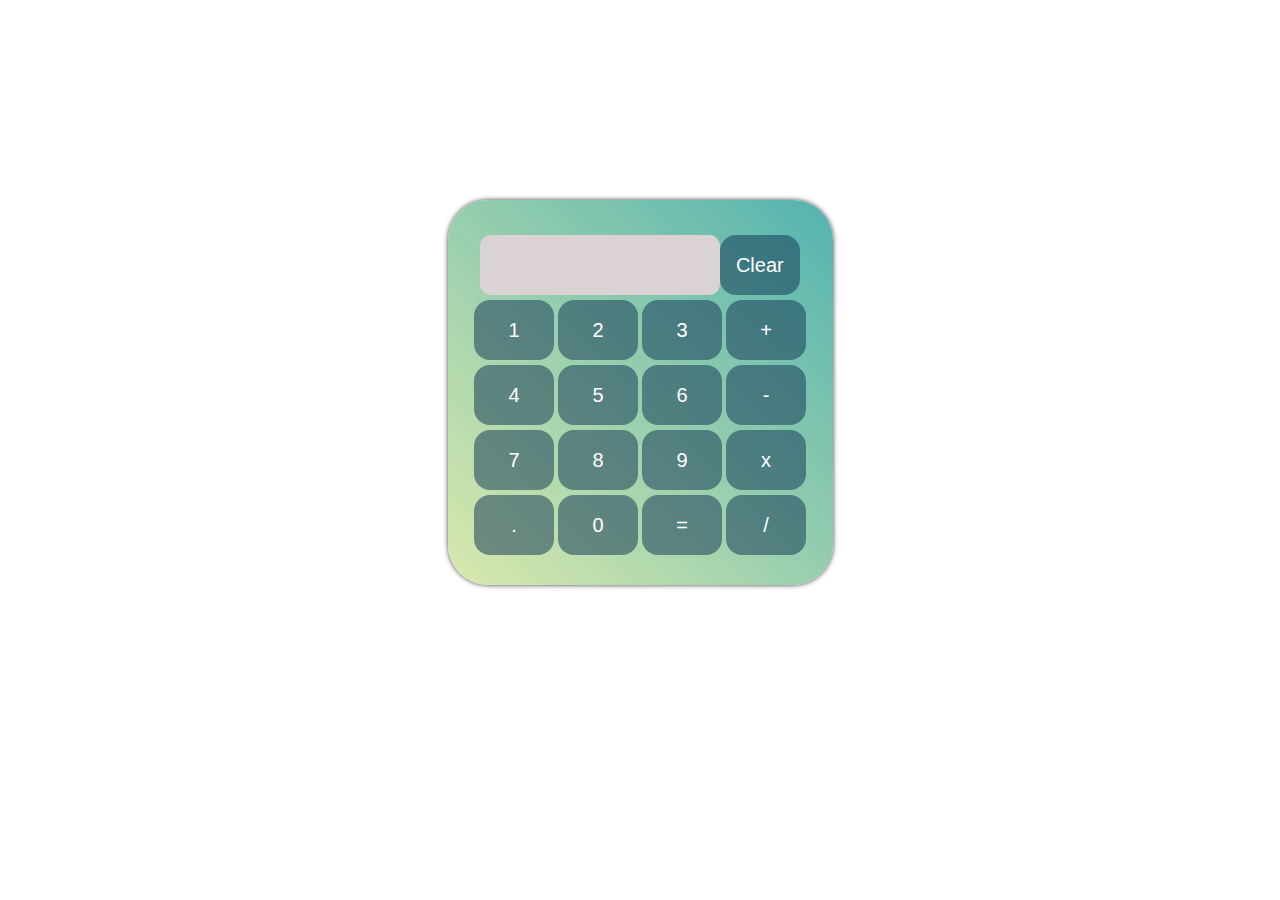
==== index.html @ e2d899f6 "Add files via upload" ====
<!doctype html>
<html>
<head>
<title>Basic Calculator</title>
<script type="text/javascript" src="calc.js"></script>
<link rel="stylesheet" type="text/css" href="stylee.css" />

</head>
<body>

<div>
<input type="text" id="calc"/><button onclick="clearb()" >Clear</button><br>
<button onclick="enin('1')">1</button> <button onclick="enin('2')">2</button> <button onclick="enin('3')">3</button> <button onclick="enin('+')">+</button><br>
<button onclick="enin('4')">4</button> <button onclick="enin('5')">5</button> <button onclick="enin('6')">6</button> <button onclick="enin('-')">-</button><br>
<button onclick="enin('7')">7</button> <button onclick="enin('8')">8</button> <button onclick="enin('9')">9</button> <button onclick="enin('*')">x</button><br>
<button onclick="enin('.')">.</button> <button onclick="enin('0')">0</button> <button onclick="solve()">=</button> <button onclick="enin('/')">/</button><br>
</div>

</body>
</html>
---- stylee.css ----
button{
width:80px;
height:60px;
margin-top:5px;
background-color:rgba(12, 48, 79, 0.5);
font-size:20px;
color:white;
border:0px;
border-radius:1pc;

}

button:hover{
    color: rgb(8, 8, 8);
    opacity:1;
}
button:focus{
outline:none;


}
input{font-size:20px;
border-radius:0px;
width:230px;
height: 50px; ;
padding:4.8px;border:0px;
border-radius: 1ch;
background-color:#dbd3d3;
color:rgb(9, 8, 8);
text-align:right;
}
input:focus{

outline:none;
}
div{
margin:auto;
width:355px;
padding:30px 15px 30px 15px;
background:linear-gradient(45deg,#d9e9ad,#54b3af);
text-align:center;
margin-top:200px;
box-shadow:0px 0px 5px #3e3e3e;
border-radius: 5ch;
}
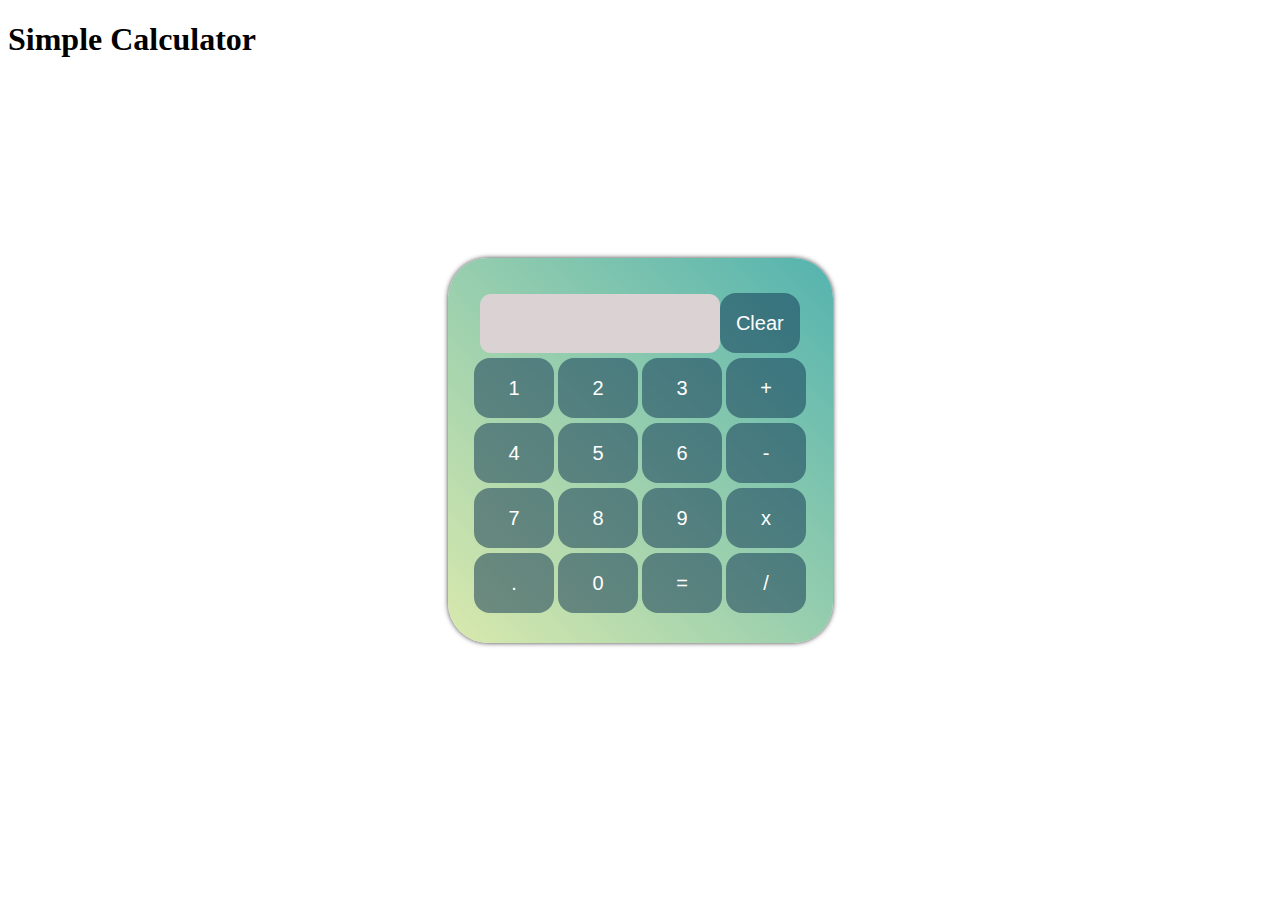
==== commit e9495dd8: "Add files via upload" ====
--- a/index.html
+++ b/index.html
@@ -1,12 +1,13 @@
 <!doctype html>
 <html>
-<head>
+<head>   
 <title>Basic Calculator</title>
 <script type="text/javascript" src="calc.js"></script>
 <link rel="stylesheet" type="text/css" href="stylee.css" />
 
 </head>
 <body>
+    <h1 class="id">Simple Calculator</h1>
 
 <div>
 <input type="text" id="calc"/><button onclick="clearb()" >Clear</button><br>
